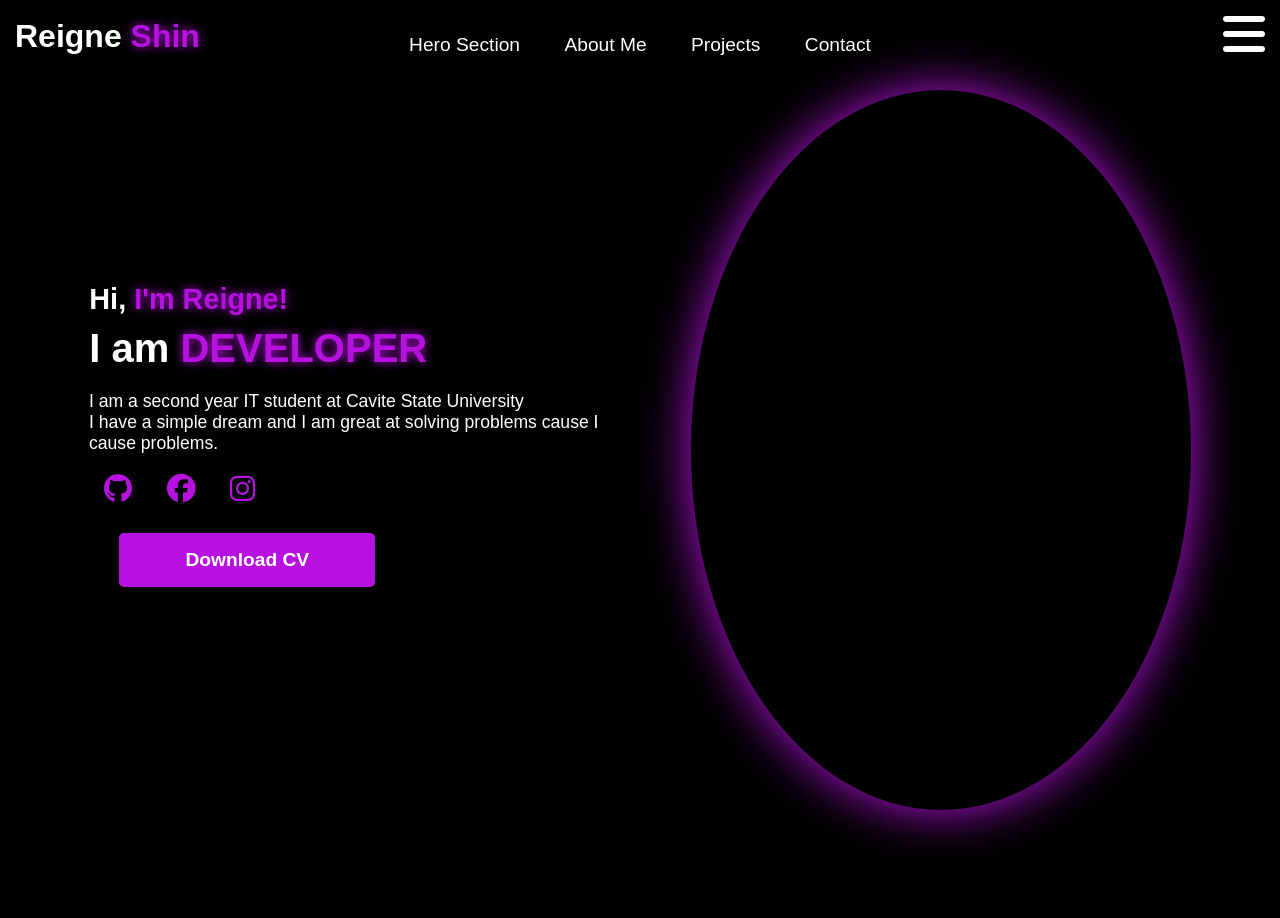
==== index.html @ 42de6d9c "adding footer" ====
<!DOCTYPE html>
<html lang="en">
<head>
    <meta charset="UTF-8">
    <meta name="viewport" content="width=device-width, initial-scale=1.0">
    <title>My Web</title>
    <link rel="stylesheet" href="style.css">
    <link rel="stylesheet" href="https://cdnjs.cloudflare.com/ajax/libs/font-awesome/6.5.2/css/all.min.css">
    <link rel="stylesheet" href="https://unpkg.com/aos@next/dist/aos.css" />
</head>
<body>
    <nav>
        <div class="logo" data-aos="zoom-in" data-aos-duration="1500">
            Reigne <span>Shin </span>
        </div>
        <div class="nav-container">
            <div class="links">
                <a href="index.html" data-aos="fade-up" data-aos-duration="1500" data-aos-delay="100">Hero Section</a>
                <a href="aboutme.html" data-aos="fade-up" data-aos-duration="1500" data-aos-delay="200">About Me</a>
                <a href="projects.html" data-aos="fade-up" data-aos-duration="1500" data-aos-delay="300">Projects</a>
                <a href="contactme.html" data-aos="fade-up" data-aos-duration="1500" data-aos-delay="400">Contact</a>
            </div>
        </div>
        <i class="fa-solid fa-bars hamburg" onclick="hamburg()"></i>
        <div class="dropdown">
            <div class="links">
                <a href="index.html">Hero Section</a>
                <a href="aboutme.html">About Me</a>
                <a href="projects.html">Projects</a>
                <a href="contactme.html">Contact</a>
                <i class="fa-solid fa-xmark cancel" onclick="cancel()"></i>
            </div>
        </div>
    </nav>
    <section>
    <div class="main-container">
        <div class="content">
            <h1 data-aos="fade-right" data-aos-duration="1500" data-aos-delay="600">Hi, <span>I'm Reigne!</span></h1>
            <div data-aos="fade-left" data-aos-duration="1500" data-aos-delay="800" class="typewriter">I am <span class="typewriter-text"></span><label for=""></label></div>
            <p data-aos="flip-down" data-aos-duration="1500" data-aos-delay="1000">I am a second year IT student at Cavite State University <br> I have a simple dream and I am great at solving problems cause I cause problems.</p>
            <div class="social-links">
                <a href="https://github.com/shin-reigne"><i class="fa-brands fa-github" data-aos="fade-up" data-aos-duration="1500" data-aos-delay="1100"></i></a>
                <a href="https://www.facebook.com/Shinosaurus.me"><i class="fa-brands fa-facebook" data-aos="fade-up" data-aos-duration="1500" data-aos-delay="1200"></i></a>
                <a href="https://www.instagram.com/reigneshin"><i class="fa-brands fa-instagram" data-aos="fade-up" data-aos-duration="1500" data-aos-delay="1300"></i></a>
            </div>
            <button data-aos="zoom-in" data-aos-duration="1500" data-aos-delay="1500">Download CV</button>
        </div>
        <div class="image" data-aos="zoom-in" data-aos-duration="2000">
            <img src="download.jpg" alt="Profile Picture">
        </div>
    </div>
    </section>
    <footer>
    <p>© 2026 Reigne Shin | Portfolio Website</p>
</footer>
    <script src="script.js"></script>
    <script src="https://unpkg.com/aos@next/dist/aos.js"></script>
<script>
    AOS.init({offset:0});
</script>
</body>
</html>
---- style.css ----
*{
    padding: 0;
    margin: 0;
    font-family: Arial, Helvetica, sans-serif;
    box-sizing: border-box;
}

body{
    width: 100%;
    min-height: 100vh;
    background-color: black;
    overflow-x: hidden;
}

nav{
    width: 100%;
    height: 10vh;
    position: sticky;
    top: 0;
}

.nav-container{
    width: 100%;
    height: 100%;
    display: flex;
    justify-content: center;
    align-items: center;
}

.logo{
    color: white;
    position: absolute;
    top: 18px;
    left: 15px;
    font-size: 2rem;
    font-weight: bold;
}

.logo span{
    color: #b711e0;
    text-shadow: 0 0 10px #b711e0;
}

.hamburg,
.cancel{
    cursor: pointer;
    position: absolute;
    right: 15px;
    top: 10px;
    color: white;
    font-size: clamp(2.5rem, 0.5rem + 5vw, 3rem);
}

.nav-container a{
    font-size: 1.2rem;
    color: white;
    margin: 0 20px;
    text-decoration: none;
    transition: 0.3s linear;
}

.nav-container .links a:hover{
    color: #b711e0;
    border-bottom: 2px solid #b711e0;
}

.dropdown{
    position: absolute;
    top: 0;
    transform: translateY(-500px);
    width: 100%;
    height: auto;
    padding: 20px 0;
    backdrop-filter: blur(10px) brightness(40%);
    box-shadow: 0 0 20px black;
    transition: 0.3s linear;
}

.dropdown .links a{
    display: flex;
    color: white;
    text-decoration: none;
    padding: 10px 0;
    justify-content: center;
    align-items: center;
    transition: 0.3s linear;
}

.dropdown .links a:hover{
    background-color: #b711e0;
}


section{
    width: 100%;
    min-height: 90vh;
}

.main-container{
    width: 100%;
    height: 100%;
    display: flex;
    justify-content: space-evenly;
    align-items: center;
}

.main-container .content{
    color: white;
    width: 40%;
    min-height: 100%;
    box-shadow: 0 0 120px 50px black;
}

.content h1{
    font-size: clamp(1rem, 1rem + 5vw, 1.8rem);
}

.content h1 span{
    font-weight: 700;
    text-shadow: 0 0 10px #b711e0;
    color: #b711e0;
}

.content .typewriter{
    font-size: clamp(1rem, 1rem + 5vw, 2.5rem);
    font-weight: 700;
    margin: 10px 0;
}

.typewriter span{
    color: #b711e0;
    text-shadow: 0 0 10px #b711e0;
}

.content p{
    font-size: clamp(0.8rem, 0.5rem + 3vw, 1.1rem);
    margin: 20px 0;
}

.social-links i{
    color: #b711e0;
    margin: 0 15px;
    font-size: 1.8rem;
    transition: 0.3s linear;
}

.social-links i:hover{
    transform: scale(1.2);
    text-shadow: 0 0 10px #b711e0;
}

.content button{
    width: 50%;
    height: 6vh;
    margin: 30px;
    background-color: #b711e0;
    color: white;
    border: none;
    outline: none;
    font-size: 120%;
    font-weight: 700;
    border-radius: 5px;
    transition: 0.2s linear; 
}

.content button:hover{
    scale: 1.1;
    border: 2px solid #b711e0;
    background-color: transparent;
    font-weight: 700;
    box-shadow: 0 0 40px 5px #b711e0;
}

.main-container .image{
    width: 500px;
    height: 80vh;
    border-radius: 100%;
    overflow: hidden;
    box-shadow: 0 0 50px #b711e0;
}

.main-container .image img{
    width: 100%;
}

@media (max-width:884px){
    .main-container {
        display: flex;
        flex-direction: column-reverse;
    }

.nav-container .links{
        display: none;
}

.hamburg,.cancel{
        display: block;
}

.main-container .content{
        width: 80%;
}

.main-container .image{
        width: 60%;
        height: 70%;
}

.content button{
        margin: 15px 25%;
    }
}

@media (max-width:440px){
    .main-container .image{
        width: 70%;
        height: 50%;
    }

.main-container .content{
    width: 80%;
}
}
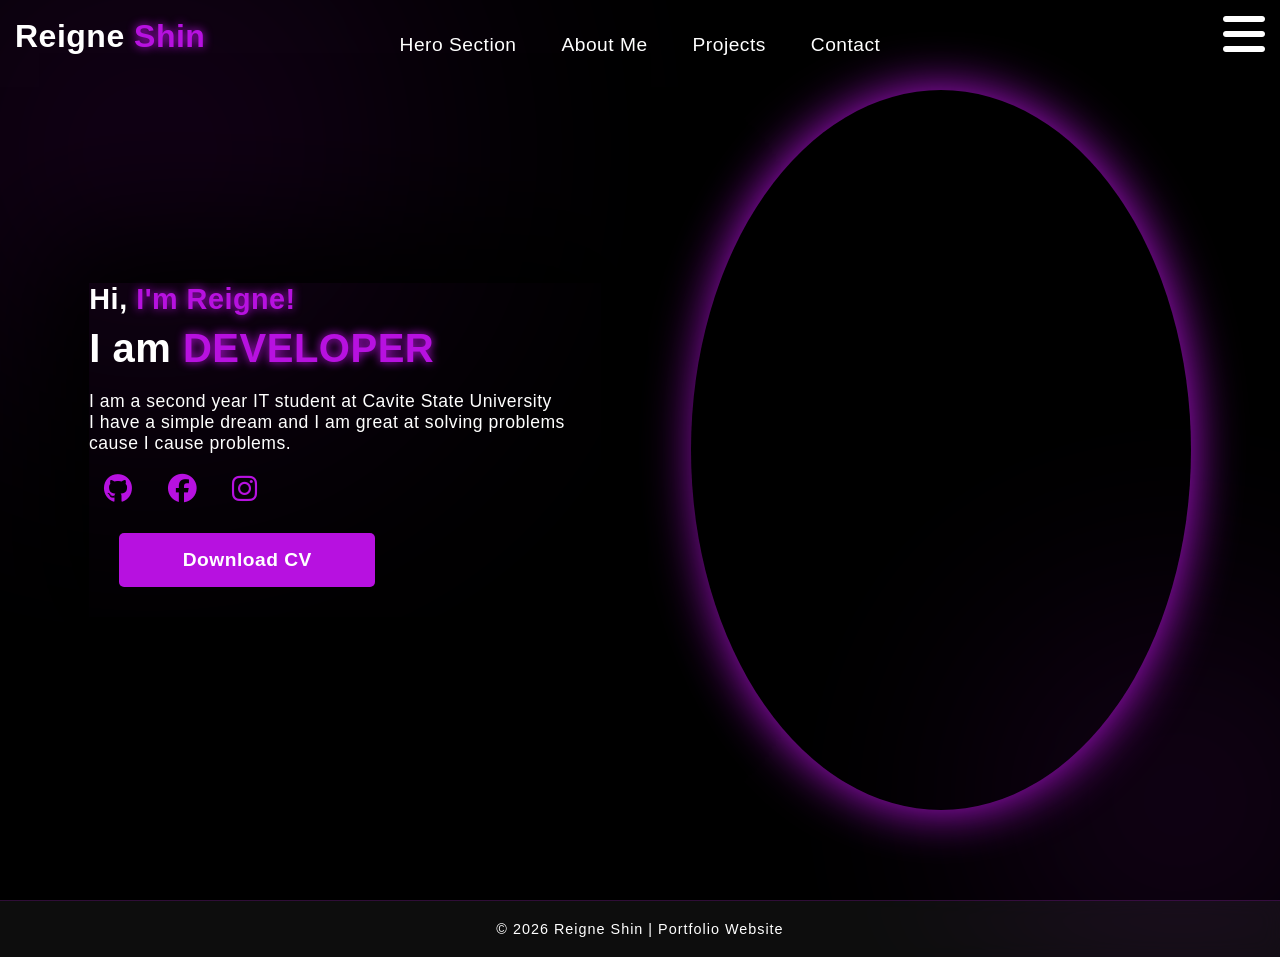
==== commit 75216a2b: "updates" ====
--- a/index.html
+++ b/index.html
@@ -3,7 +3,7 @@
 <head>
     <meta charset="UTF-8">
     <meta name="viewport" content="width=device-width, initial-scale=1.0">
-    <title>My Web</title>
+    <title>My Website</title>
     <link rel="stylesheet" href="style.css">
     <link rel="stylesheet" href="https://cdnjs.cloudflare.com/ajax/libs/font-awesome/6.5.2/css/all.min.css">
     <link rel="stylesheet" href="https://unpkg.com/aos@next/dist/aos.css" />
@@ -43,7 +43,7 @@
                 <a href="https://www.facebook.com/Shinosaurus.me"><i class="fa-brands fa-facebook" data-aos="fade-up" data-aos-duration="1500" data-aos-delay="1200"></i></a>
                 <a href="https://www.instagram.com/reigneshin"><i class="fa-brands fa-instagram" data-aos="fade-up" data-aos-duration="1500" data-aos-delay="1300"></i></a>
             </div>
-            <button data-aos="zoom-in" data-aos-duration="1500" data-aos-delay="1500">Download CV</button>
+            <a href="#"><button data-aos="zoom-in" data-aos-duration="1500" data-aos-delay="1500">Download CV</button></a>
         </div>
         <div class="image" data-aos="zoom-in" data-aos-duration="2000">
             <img src="download.jpg" alt="Profile Picture">
--- a/style.css
+++ b/style.css
@@ -4,6 +4,7 @@
     margin: 0;
     font-family: Arial, Helvetica, sans-serif;
     box-sizing: border-box;
+    letter-spacing: 0.5px;
 }
 
 body{
@@ -66,6 +67,7 @@
 }
 
 .dropdown{
+    z-index: 100;
     position: absolute;
     top: 0;
     transform: translateY(-500px);
@@ -178,6 +180,7 @@
     border-radius: 100%;
     overflow: hidden;
     box-shadow: 0 0 50px #b711e0;
+    z-index: -1;
 }
 
 .main-container .image img{
@@ -220,5 +223,158 @@
 
 .main-container .content{
     width: 80%;
-}
-}
+    }
+}
+
+.projects-page,
+.contact-page{
+    padding: 100px 50px;
+    color: #b711e0;
+}
+
+.project-card{
+    background: #1e1e1e;
+    padding: 20px;
+    margin-top: 20px;
+    border-radius: 10px;
+}
+
+.project-card{
+    background: rgba(255,255,255,0.05);
+    border: 1px solid rgba(183,17,224,0.3);
+    backdrop-filter: blur(10px);
+    padding: 25px;
+    margin-top: 20px;
+    border-radius: 15px;
+    transition: 0.3s ease;
+}
+
+.project-card:hover{
+    transform: translateY(-10px);
+    box-shadow: 0 0 25px #b711e0;
+}
+
+.about-page{
+    padding: 100px 50px;
+    color: #b711e0;
+}
+
+.about-container{
+    display: flex;
+    align-items: center;
+    justify-content: center;
+    gap: 50px;
+    flex-wrap: wrap;
+}
+
+.about-image img{
+    width: 300px;
+    border-radius: 20px;
+}
+
+.about-content{
+    max-width: 500px;
+}
+
+.about-content h1{
+    font-size: 40px;
+    margin-bottom: 20px;
+}
+
+.about-content p{
+    margin-bottom: 15px;
+    line-height: 1.6;
+}
+
+.about-image img{
+    width: 300px;
+    border-radius: 20px;
+    transition: 0.4s ease;
+    box-shadow: 0 0 30px #b711e0;
+}
+
+.about-image img:hover{
+    transform: scale(1.05);
+    box-shadow: 0 0 60px #b711e0;
+}
+
+body::before{
+    content: "";
+    position: fixed;
+    width: 500px;
+    height: 500px;
+    background: #b711e0;
+    border-radius: 50%;
+    filter: blur(150px);
+    opacity: 0.15;
+    top: -100px;
+    left: -100px;
+    z-index: -2;
+}
+
+body::after{
+    content: "";
+    position: fixed;
+    width: 400px;
+    height: 400px;
+    background: #b711e0;
+    border-radius: 50%;
+    filter: blur(120px);
+    opacity: 0.1;
+    bottom: -100px;
+    right: -100px;
+    z-index: -2;
+}
+
+.about-content h1,
+.projects-page h1,
+.contact-page h1{
+    background: linear-gradient(to right, #ffffff, #b711e0);
+    -webkit-background-clip: text;
+    -webkit-text-fill-color: transparent;
+}
+
+.main-container .image{
+    animation: float 4s ease-in-out infinite;
+}
+
+@keyframes float{
+    0%{
+        transform: translateY(0px);
+    }
+    50%{
+        transform: translateY(-15px);
+    }
+    100%{
+        transform: translateY(0px);
+    }
+}
+
+footer{
+    width: 100%;
+    text-align: center;
+    padding: 20px;
+    color: white;
+    background: rgba(255,255,255,0.05);
+    border-top: 1px solid rgba(183,17,224,0.2);
+    backdrop-filter: blur(10px);
+}
+
+footer p{
+    font-size: 0.9rem;
+    letter-spacing: 1px;
+}
+
+.skills {
+    display: flex;
+    flex-wrap: wrap;
+    gap: 10px;
+    margin-top: 10px;
+}
+
+.skills span {
+    background: #222;
+    color: white;
+    padding: 8px 15px;
+    border-radius: 20px;
+}
